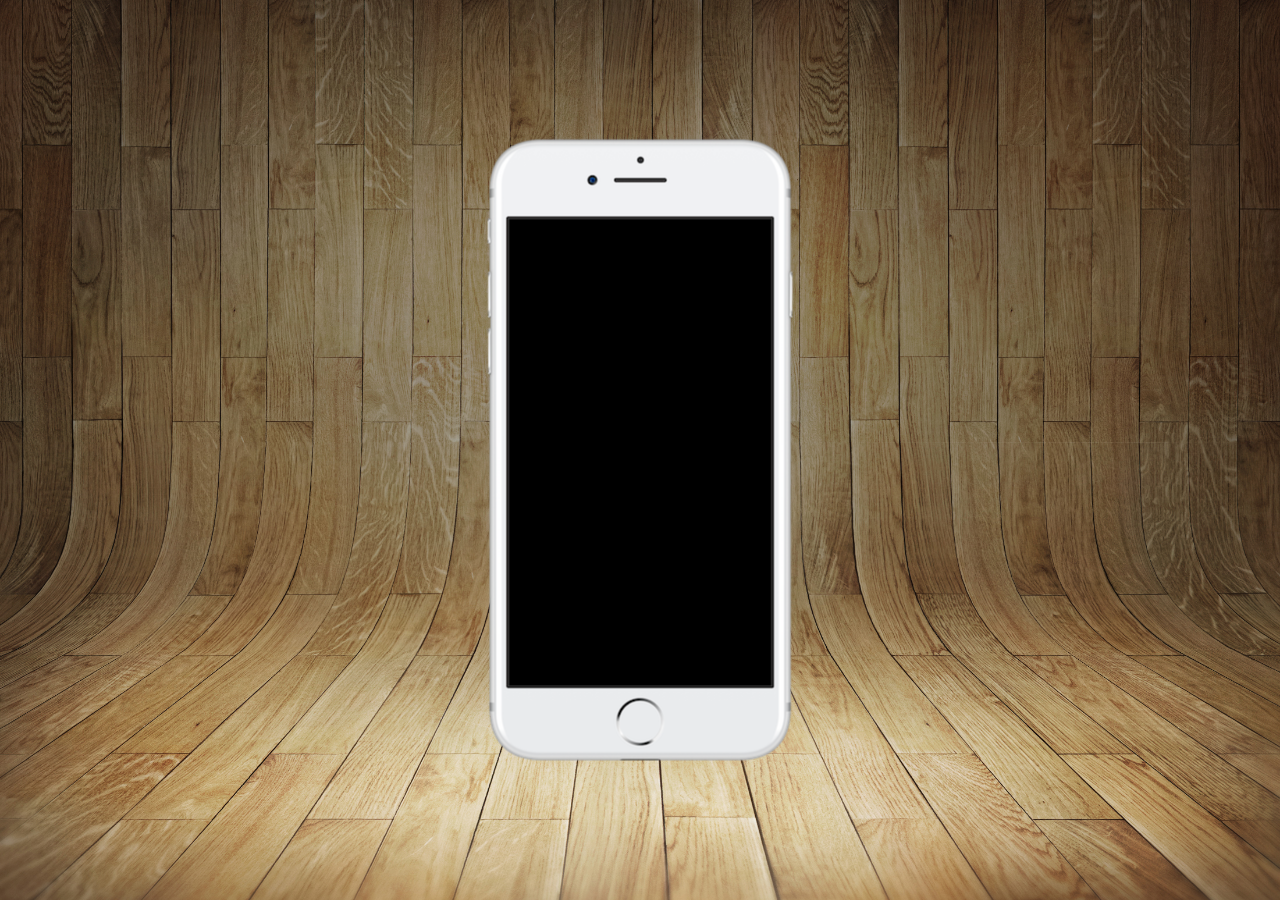
==== index.html @ 92db2224 "02" ====
<!DOCTYPE html>
<html lang="en">
<head>
    <meta charset="UTF-8">
    <meta name="viewport" content="width=device-width, initial-scale=1.0">
    <title>Celular-Web</title>
    <link rel="shortcut icon" href="favicon.ico" type="image/x-icon">
    <link rel="stylesheet" href="estilos/style.css">
</head>
<body>
<main>
    <section id="telefone">

    </section>
    <section id="redes-sociais">

    </section>
</main>
</body>
</html>
---- estilos/style.css ----
@charset "UTF-8";

*{/*Faz ocupar a tela toda*/
    margin: 0px;
    padding: 0px;
    font-family: Arial, Helvetica, sans-serif;
}

html,body{
    height: 100vh;/*Altura total*/
    width: 100vw;/*Largura total*/
    background-color: black;
}
body{
    background: url('../imagens/fundo-madeira.jpg') no-repeat top center;
    background-size: cover;/*cobri a tela inteira*/
    background-attachment: fixed;/*para ficar fixo o fundo*/
}
main{
    position: relative;
    height: 100vh;
   
}

section#telefone{
    position: absolute;
    top: 50%;
    left: 50%;
    transform: translate(-50%, -50%);

    height: 627px;
    width: 311px;
    background-color: blue;
    background: url('../imagens/frame-iphone.png') no-repeat;

}
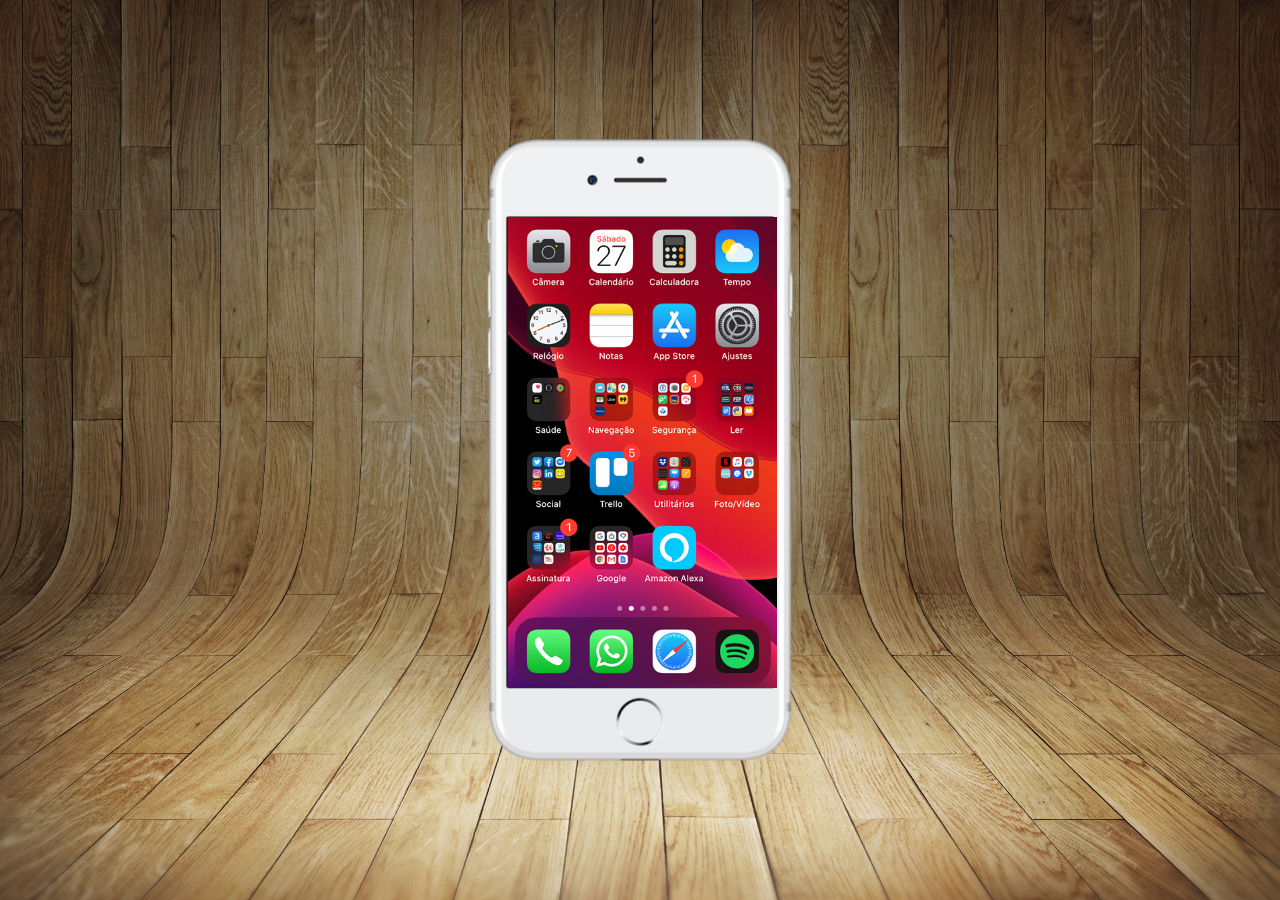
==== commit 1e72dfd1: "03" ====
--- a/index.html
+++ b/index.html
@@ -10,7 +10,7 @@
 <body>
 <main>
     <section id="telefone">
-
+        <iframe src="home.html" name="tela" id="tela" frameborder="0"></iframe>
     </section>
     <section id="redes-sociais">
 
--- a/estilos/style.css
+++ b/estilos/style.css
@@ -33,4 +33,12 @@
     background-color: blue;
     background: url('../imagens/frame-iphone.png') no-repeat;
 
+}
+
+iframe#tela{
+    position: relative;
+    top: 80px;
+    left: 23px;
+    width: 269px;
+    height: 471px;
 }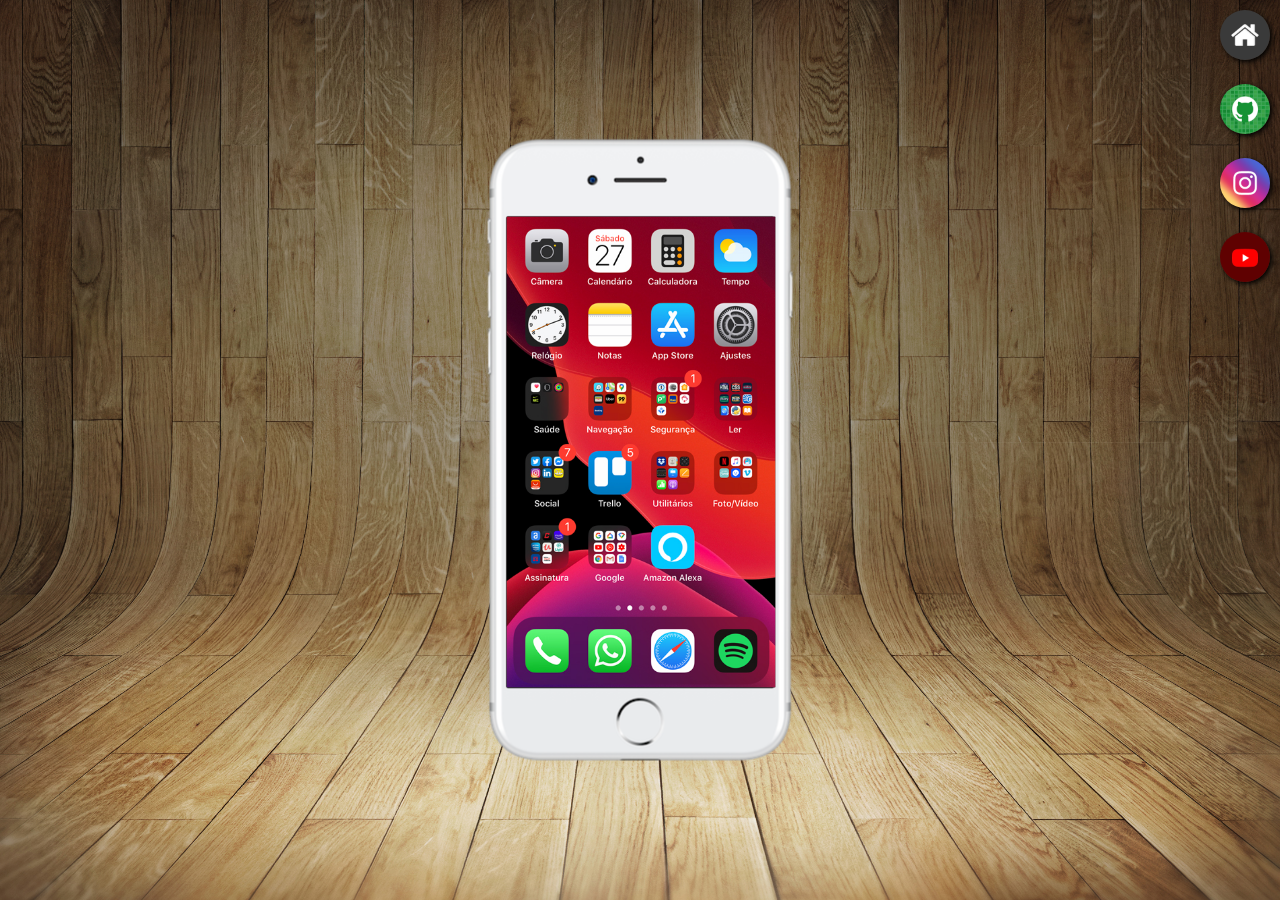
==== commit 64de5c2f: "04" ====
--- a/index.html
+++ b/index.html
@@ -10,10 +10,15 @@
 <body>
 <main>
     <section id="telefone">
-        <iframe src="home.html" name="tela" id="tela" frameborder="0"></iframe>
+        <iframe src="home.html" name="tela" id="tela" frameborder="0">
+            Seu navegador N e compativel com isso.
+        </iframe>
     </section>
     <section id="redes-sociais">
-
+     <a href="#" target="tela"><img src="imagens/logo-home.jpg" alt=""></a><br>
+     <a href="#" target="tela"><img src="imagens/logo-github.jpg" alt=""></a><br>
+     <a href="#" target="tela"><img src="imagens/logo-instagram.jpg" alt=""></a><br>
+     <a href="#" target="tela"><img src="imagens/logo-youtube.jpg" alt=""></a>
     </section>
 </main>
 </body>
--- a/estilos/style.css
+++ b/estilos/style.css
@@ -38,7 +38,24 @@
 iframe#tela{
     position: relative;
     top: 80px;
-    left: 23px;
+    left: 22px;
     width: 269px;
     height: 471px;
+}
+section#redes-sociais{
+    text-align: right;/*coloca os buttoes do lado direito*/
+}
+section#redes-sociais img{
+      width: 50px;
+      margin: 10px;/*da um espaço entre os buttoes*/
+      border-radius: 50%;
+      box-shadow: 2px 2px 5px black;
+      /*Usamos a tag "br" para deixar um em baixo do outro*/
+      box-sizing: border-box;
+}
+section#redes-sociais img:hover{
+    border: 2px solid white;
+    transform: translate(-3px, -3px);
+    box-shadow: 5px 5px 10px black;
+    transition: transform 0.3s border 1s;
 }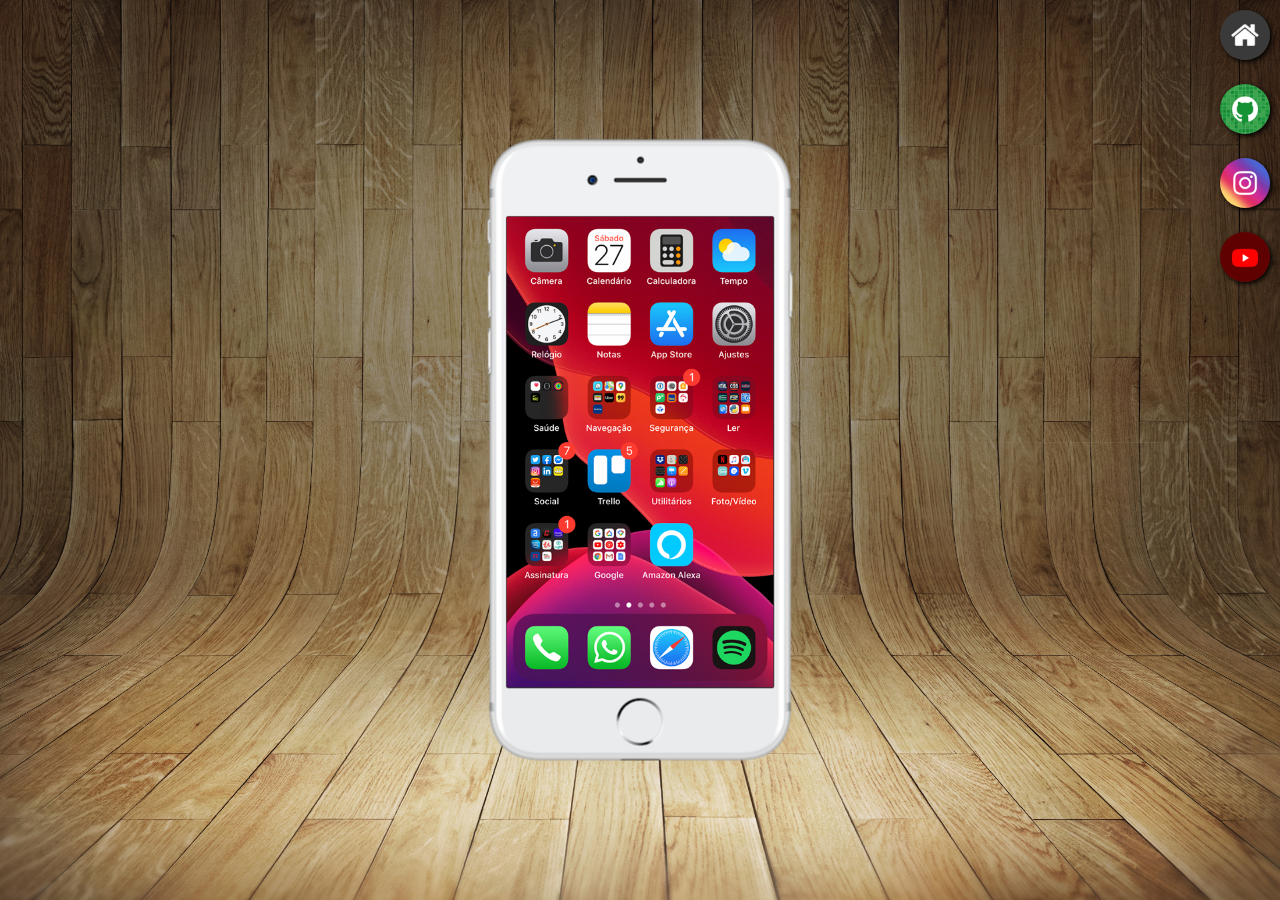
==== commit 925d3ddc: "05 finalizaçao" ====
--- a/index.html
+++ b/index.html
@@ -15,10 +15,10 @@
         </iframe>
     </section>
     <section id="redes-sociais">
-     <a href="#" target="tela"><img src="imagens/logo-home.jpg" alt=""></a><br>
-     <a href="#" target="tela"><img src="imagens/logo-github.jpg" alt=""></a><br>
-     <a href="#" target="tela"><img src="imagens/logo-instagram.jpg" alt=""></a><br>
-     <a href="#" target="tela"><img src="imagens/logo-youtube.jpg" alt=""></a>
+     <a href="home.html" target="tela"><img src="imagens/logo-home.jpg" alt=""></a><br>
+     <a href="github.html" target="tela"><img src="imagens/logo-github.jpg" alt=""></a><br>
+     <a href="instagram.html" target="tela"><img src="imagens/logo-instagram.jpg" alt=""></a><br>
+     <a href="youtube.html" target="tela"><img src="imagens/logo-youtube.jpg" alt=""></a>
     </section>
 </main>
 </body>
--- a/estilos/style.css
+++ b/estilos/style.css
@@ -6,7 +6,7 @@
     font-family: Arial, Helvetica, sans-serif;
 }
 
-html,body{
+html, body{
     height: 100vh;/*Altura total*/
     width: 100vw;/*Largura total*/
     background-color: black;
@@ -39,7 +39,7 @@
     position: relative;
     top: 80px;
     left: 22px;
-    width: 269px;
+    width: 267px;
     height: 471px;
 }
 section#redes-sociais{
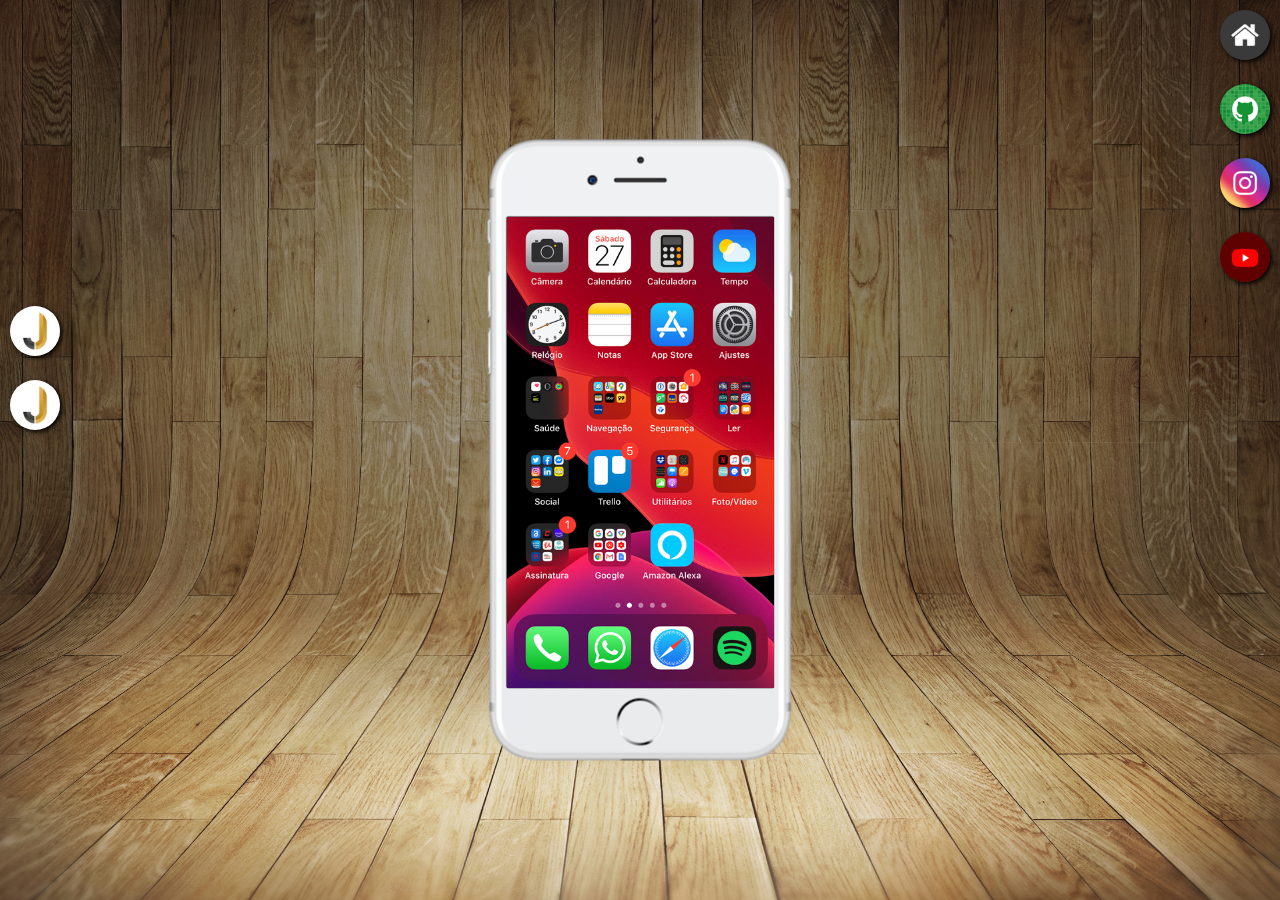
==== commit e568a342: "2 J" ====
--- a/index.html
+++ b/index.html
@@ -8,6 +8,7 @@
     <link rel="stylesheet" href="estilos/style.css">
 </head>
 <body>
+    
 <main>
     <section id="telefone">
         <iframe src="home.html" name="tela" id="tela" frameborder="0">
@@ -20,6 +21,10 @@
      <a href="instagram.html" target="tela"><img src="imagens/logo-instagram.jpg" alt=""></a><br>
      <a href="youtube.html" target="tela"><img src="imagens/logo-youtube.jpg" alt=""></a>
     </section>
+    <section id="redes-sociais-esquerda">
+        <a href="instagram.html" target="tela"><img src="imagens/logo-J.jpg" alt=""></a><br>
+        <a href="instagram.html" target="tela"><img src="imagens/logo-J.jpg" alt=""></a>
+    </section>
 </main>
 </body>
 </html>--- a/estilos/style.css
+++ b/estilos/style.css
@@ -11,6 +11,7 @@
     width: 100vw;/*Largura total*/
     background-color: black;
 }
+
 body{
     background: url('../imagens/fundo-madeira.jpg') no-repeat top center;
     background-size: cover;/*cobri a tela inteira*/
@@ -42,6 +43,17 @@
     width: 267px;
     height: 471px;
 }
+section#redes-sociais-esquerda{
+    text-align: left;/*coloca os buttoes do lado direito*/
+}
+section#redes-sociais-esquerda img{
+      width: 50px;
+      margin: 10px;/*da um espaço entre os buttoes*/
+      border-radius: 50%;
+      box-shadow: 2px 2px 5px black;
+      /*Usamos a tag "br" para deixar um em baixo do outro*/
+      box-sizing: border-box;
+}
 section#redes-sociais{
     text-align: right;/*coloca os buttoes do lado direito*/
 }
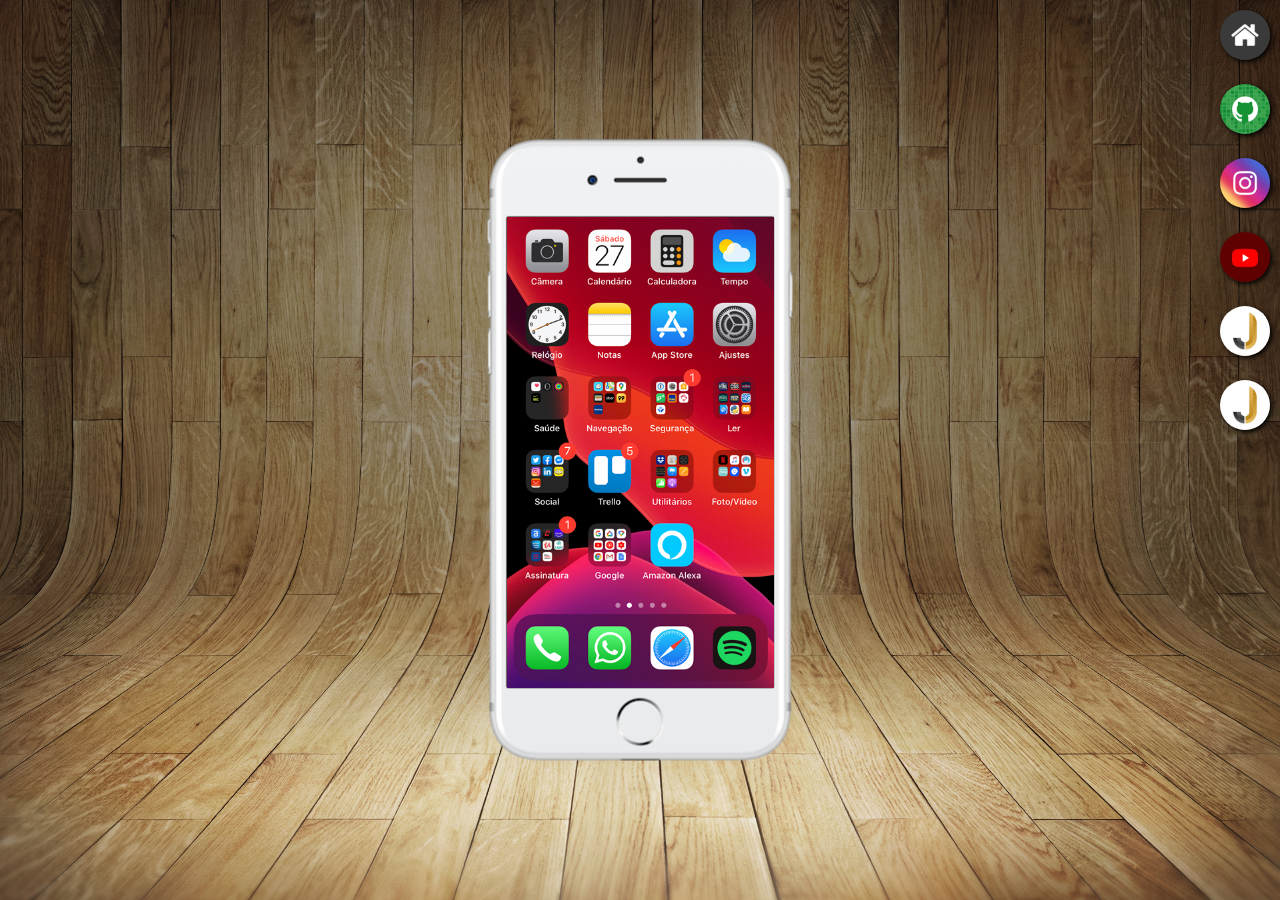
==== commit fd36c4b7: "2JV1" ====
--- a/index.html
+++ b/index.html
@@ -19,10 +19,8 @@
      <a href="home.html" target="tela"><img src="imagens/logo-home.jpg" alt=""></a><br>
      <a href="github.html" target="tela"><img src="imagens/logo-github.jpg" alt=""></a><br>
      <a href="instagram.html" target="tela"><img src="imagens/logo-instagram.jpg" alt=""></a><br>
-     <a href="youtube.html" target="tela"><img src="imagens/logo-youtube.jpg" alt=""></a>
-    </section>
-    <section id="redes-sociais-esquerda">
-        <a href="instagram.html" target="tela"><img src="imagens/logo-J.jpg" alt=""></a><br>
+     <a href="youtube.html" target="tela"><img src="imagens/logo-youtube.jpg" alt=""></a><br>
+     <a href="instagram.html" target="tela"><img src="imagens/logo-J.jpg" alt=""></a><br>
         <a href="instagram.html" target="tela"><img src="imagens/logo-J.jpg" alt=""></a>
     </section>
 </main>
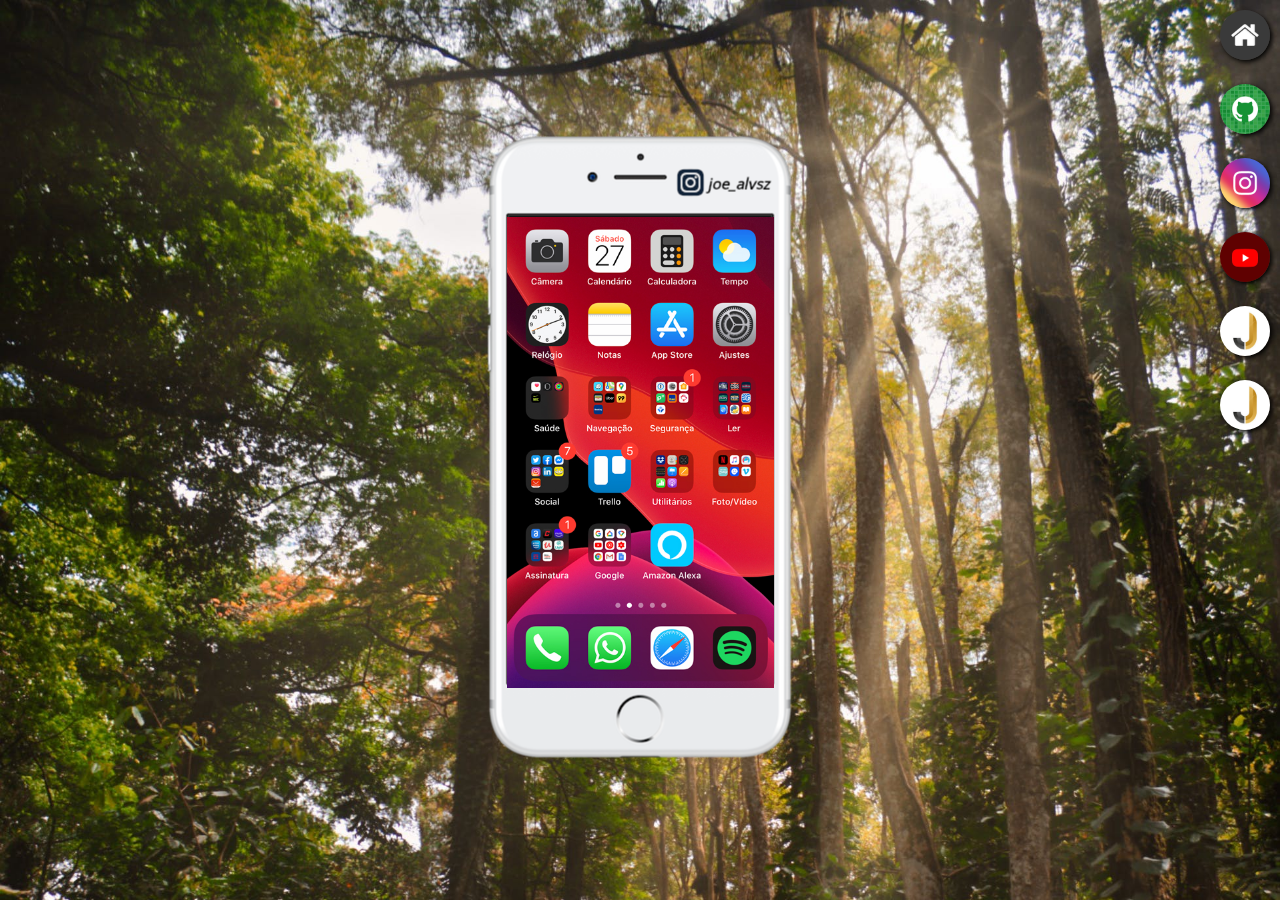
==== commit adfd7c3c: "projeto acabado" ====
--- a/index.html
+++ b/index.html
@@ -20,8 +20,8 @@
      <a href="github.html" target="tela"><img src="imagens/logo-github.jpg" alt=""></a><br>
      <a href="instagram.html" target="tela"><img src="imagens/logo-instagram.jpg" alt=""></a><br>
      <a href="youtube.html" target="tela"><img src="imagens/logo-youtube.jpg" alt=""></a><br>
-     <a href="instagram.html" target="tela"><img src="imagens/logo-J.jpg" alt=""></a><br>
-        <a href="instagram.html" target="tela"><img src="imagens/logo-J.jpg" alt=""></a>
+     <a href="projeto-web.html" target="tela"><img src="imagens/logo-J.jpg" alt=""></a><br>
+        <a href="cover.html" target="tela"><img src="imagens/logo-J.jpg" alt=""></a>
     </section>
 </main>
 </body>
--- a/estilos/style.css
+++ b/estilos/style.css
@@ -13,7 +13,7 @@
 }
 
 body{
-    background: url('../imagens/fundo-madeira.jpg') no-repeat top center;
+    background: url('../imagens/pexels-darwis-alwan-1735675.jpg') no-repeat top center;
     background-size: cover;/*cobri a tela inteira*/
     background-attachment: fixed;/*para ficar fixo o fundo*/
 }
@@ -32,7 +32,7 @@
     height: 627px;
     width: 311px;
     background-color: blue;
-    background: url('../imagens/frame-iphone.png') no-repeat;
+    background: url('../imagens/frame-iphonev1.png')no-repeat;
 
 }
 
